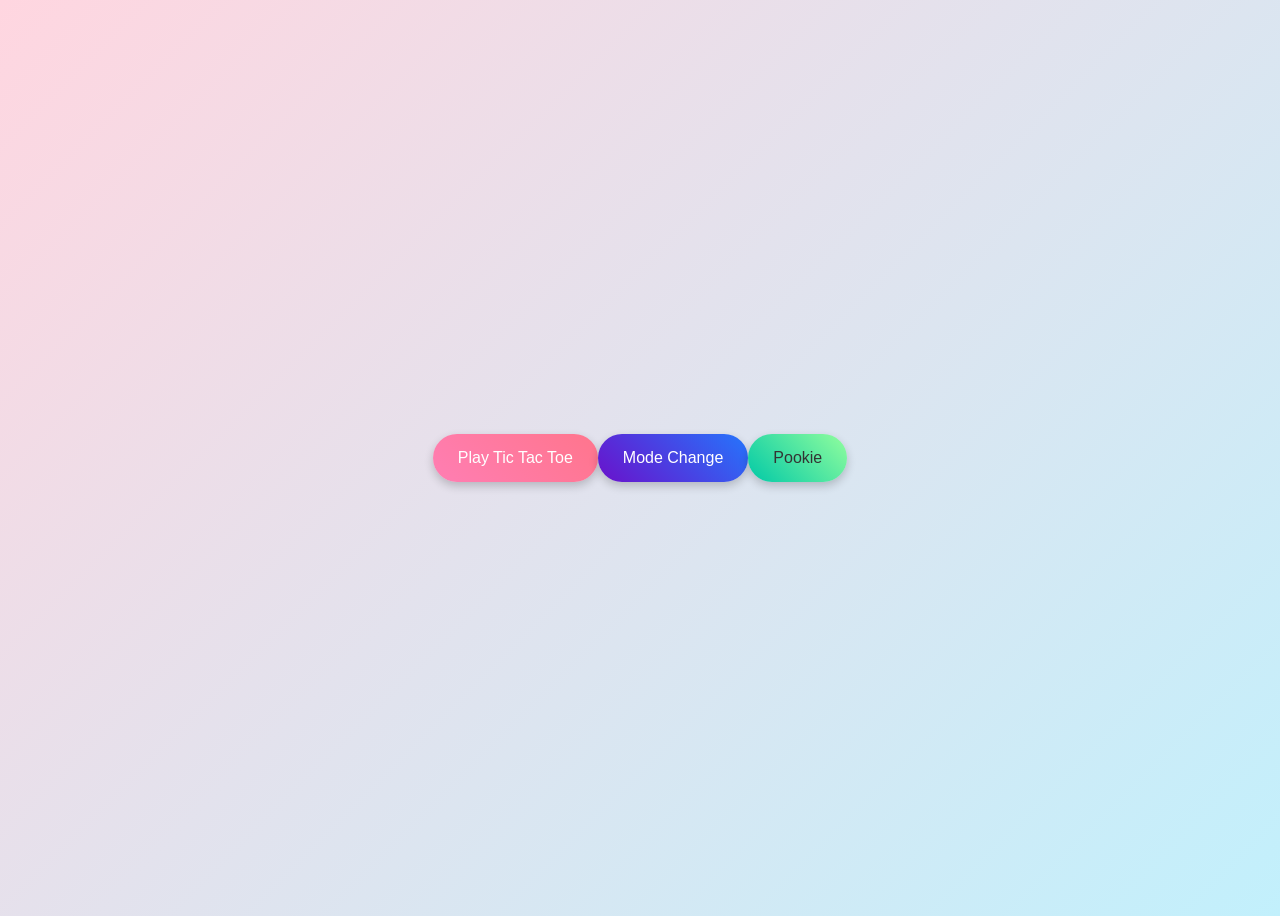
==== index.html @ e7ffce78 "practice" ====
<!DOCTYPE html>
<html lang="en">

<head>
    <meta charset="UTF-8">
    <meta name="viewport" content="width=device-width, initial-scale=1.0">
    <link rel="stylesheet" href="style.css">
    <title>INDEX PAGE</title>
</head>

<body>
    <button onclick="location.href='./TIC/TAC/TOE/game.html'">Play Tic Tac Toe</button>
    <button onclick="location.href='./MODE CHANGE/mode.html'">Mode Change</button>
    <button onclick="location.href='./pookie/index.html'">Pookie</button>
</body>

</html>
---- style.css ----
body {
      display: flex;
      justify-content: center;
      align-items: center;
      height: 100vh;
      background: linear-gradient(135deg, #ffd6e0, #c2f0fc);
      font-family: 'Segoe UI', sans-serif;
  }
  
  .container {
      display: flex;
      gap: 20px;
  }
  
  button {
      padding: 15px 25px;
      border: none;
      border-radius: 25px;
      font-size: 16px;
      cursor: pointer;
      color: white;
      background: linear-gradient(45deg, #ff7eb3, #ff758c);
      box-shadow: 0 4px 10px rgba(0, 0, 0, 0.2);
      transition: all 0.3s ease;
  }
  
  button:nth-child(2) {
      background: linear-gradient(45deg, #6a11cb, #2575fc);
  }
  
  button:nth-child(3) {
      background: linear-gradient(45deg, #00c9a7, #92fe9d);
      color: #333;
  }
  
  button:hover {
      transform: translateY(-5px) scale(1.05);
      box-shadow: 0 8px 15px rgba(0, 0, 0, 0.3);
  }
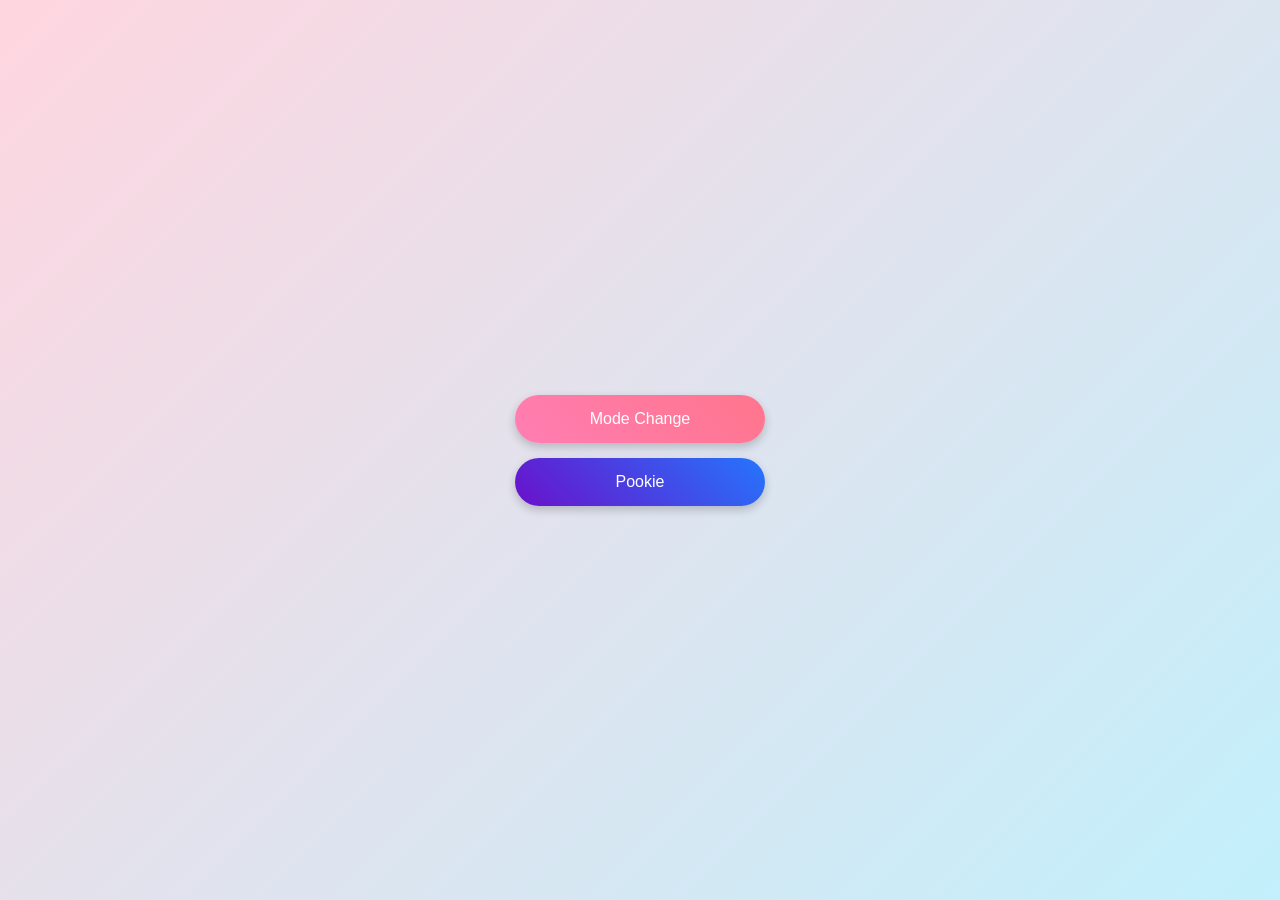
==== commit 7937cceb: "structure and responsive" ====
--- a/index.html
+++ b/index.html
@@ -4,12 +4,12 @@
 <head>
     <meta charset="UTF-8">
     <meta name="viewport" content="width=device-width, initial-scale=1.0">
+    <link rel="stylesheet" href="global.css">
     <link rel="stylesheet" href="style.css">
     <title>INDEX PAGE</title>
 </head>
 
 <body>
-    <button onclick="location.href='./TIC/TAC/TOE/game.html'">Play Tic Tac Toe</button>
     <button onclick="location.href='./MODE CHANGE/mode.html'">Mode Change</button>
     <button onclick="location.href='./pookie/index.html'">Pookie</button>
 </body>
--- a/global.css
+++ b/global.css
@@ -0,0 +1,65 @@
+* {
+    margin: 0;
+    padding: 0;
+    box-sizing: border-box;
+    font-family: Arial, sans-serif;
+}
+
+body {
+    min-height: 100vh;
+    display: flex;
+    justify-content: center;
+    align-items: center;
+    flex-direction: column;
+    background: linear-gradient(135deg, #1e1e2f, #2b2b45);
+    gap: 15px;
+    padding: 20px;
+}
+
+button {
+    padding: 15px 25px;
+    font-size: 18px;
+    border: none;
+    border-radius: 12px;
+    cursor: pointer;
+    background: #4f46e5;
+    color: white;
+    transition: 0.3s ease;
+    width: 250px;
+    max-width: 90%;
+}
+
+button:hover {
+    background: #6366f1;
+    transform: scale(1.05);
+}
+
+@media (max-width: 480px) {
+    button {
+        font-size: 16px;
+        padding: 12px 20px;
+        width: 90%;
+    }
+    body {
+        gap: 10px;
+    }
+}
+
+@media (min-width: 481px) and (max-width: 768px) {
+    button {
+        width: 70%;
+        font-size: 17px;
+    }
+}
+
+@media (min-width: 769px) and (max-width: 1200px) {
+    button {
+        width: 300px;
+    }
+}
+
+@media (min-width: 1201px) {
+    button {
+        width: 250px;
+    }
+}
